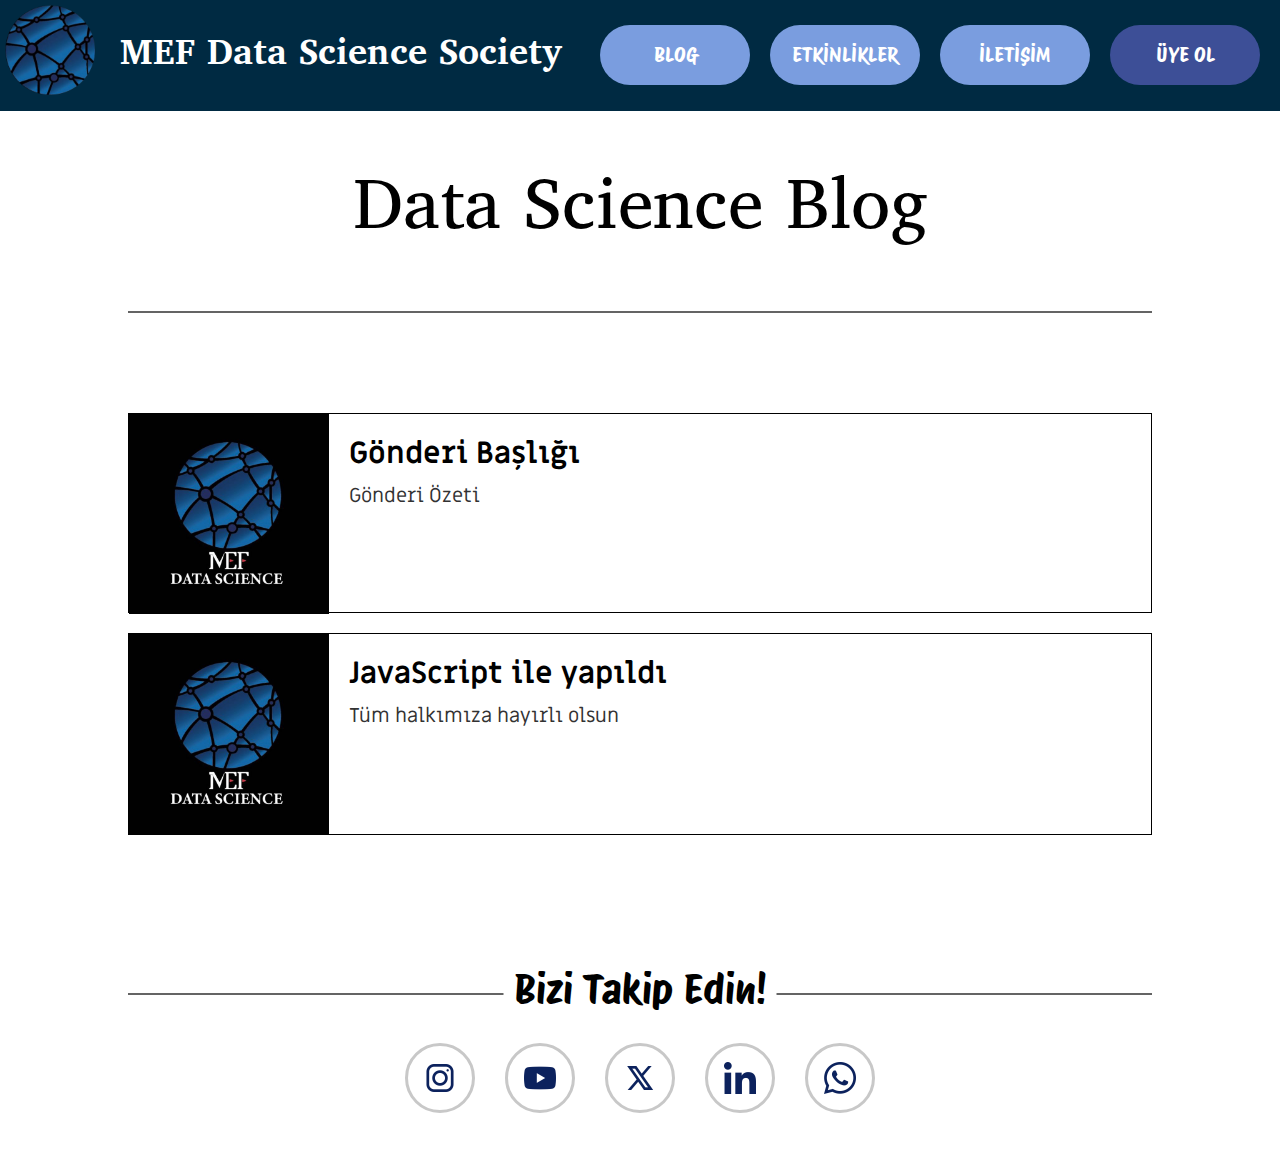
==== html/blog.html @ 4f4559d5 "Updated project setup" ====
<!DOCTYPE html>
<html>
  <head>
    <meta charset="UTF-8" />
    <meta name="viewport" content="width=device-width, initial-scale=1.0" />
    <title>MEF Data Science Society</title>
    <link rel="icon" type="image/x-icon" href="/images/favicon.ico" />

    <link rel="preconnect" href="https://fonts.googleapis.com" />
    <link rel="preconnect" href="https://fonts.gstatic.com" crossorigin />
    <link
      href="https://fonts.googleapis.com/css2?family=Annapurna+SIL:wght@400;700&family=Protest+Riot&family=Miriam+Libre:wght@700&display=swap"
      rel="stylesheet"
    />
    <link rel="stylesheet" href="/css/commonStyles.css" />
    <link rel="stylesheet" href="/css/blogStyle.css" />
  </head>
  <body>
    <header>
      <div id="logo">
        <a href="/index.html">
          <img src="/images/logo.png" />
        </a>
      </div>
      <div id="Title"><h1>MEF Data Science Society</h1></div>
      <nav>
        <div id="placeholder"></div>
        <!--placeholder div element-->
        <section>
          <a href="#"
            ><div class="navLink"><span>BLOG</span></div></a
          >
        </section>
        <section>
          <a href="#"
            ><div class="navLink"><span>ETKİNLİKLER</span></div></a
          >
        </section>
        <section>
          <a href="#"
            ><div class="navLink"><span>İLETİŞİM</span></div></a
          >
        </section>
        <section>
          <a href="#">
            <div class="navLink" id="specialNavLink">
              <span>ÜYE OL</span>
            </div>
          </a>
        </section>
      </nav>
    </header>

    <div id="blogBannerContainer">
      <section id="blogBanner">Data Science Blog</section>
    </div>
    <div class="decoLine" id="deco2"></div>

    <main>
      <section id="blogPosts">
        <div class="blogPost">
          <img src="/images/Logo-full.jpg" />
          <div class="post">
            <h2 class="postTitle">Gönderi Başlığı</h2>
            <p class="summary">Gönderi Özeti</p>
          </div>
        </div>
      </section>
    </main>

    <footer>
      <div class="decoLine"></div>
      <h2 class="sectionTitle">Bizi Takip Edin!</h2>

      <section id="socials">
        <a href="#"
          ><!--URL to instagram-->
          <div class="socialMedia" id="instagram">
            <img
              src="/images/instagramBlue.png"
              alt="instagram"
              width="64"
              height="64"
            />
          </div>
        </a>
        <a href="#">
          <!--URL to youtube-->
          <div class="socialMedia" id="youtube">
            <img
              src="/images/youtubeBlue.png"
              alt="youtube"
              width="64"
              height="64"
            />
          </div>
        </a>
        <a href="#">
          <!--URL to twitter-->
          <div class="socialMedia" id="twitterx">
            <img
              src="/images/twitterxBlue.png"
              alt="twitter"
              width="64"
              height="64"
            />
          </div>
        </a>
        <a href="#">
          <!--URL to linkedin-->
          <div class="socialMedia" id="linkedin">
            <img
              src="/images/linkedinBlue.png"
              alt="linkedin"
              width="64"
              height="64"
            />
          </div>
        </a>
        <a href="#">
          <!--URL to whatsapp-->
          <div class="socialMedia" id="whatsapp">
            <img
              src="/images/whatsappBlue.png"
              alt="whatsapp"
              width="64"
              height="64"
            />
          </div>
        </a>
      </section>
    </footer>

    <script src="/js/blogScript.js"></script>
  </body>
</html>
---- css/commonStyles.css ----
:root {
  --button-border-radius: 30px;
  --button-background-color: rgb(122, 157, 223);
  --button-hover-color: rgb(61, 145, 255);
}

body {
  margin: 0;
  padding: 0;
}

a {
  text-decoration: none;
}

header {
  background-color: rgb(0, 42, 66);
  width: 100%;
  height: fit-content;
  display: grid;
  grid-template-columns: min-content max-content auto;
}

#Title {
  position: relative;
  top: 50%;
  left: 20px;
  transform: translateY(-50%);
  height: fit-content;
  font-family: "Annapurna SIL", serif;
}

header h1 {
  color: white;
  font-size: 40px;
  width: fit-content;
  height: fit-content;
  user-select: none;
}

#logo {
  width: fit-content;
}

#logo img {
  height: 100px;
}

header nav {
  display: grid;
  grid-template-columns: auto repeat(4, min-content);
}

#placeholder {
  /*placeholder*/
  height: 100%;
  grid-column: 1;
}

nav section {
  min-width: 120px;
  width: fit-content;
}

div.navLink {
  width: 150px;
  height: 60px;
  background-color: var(--button-background-color);
  color: white;
  border-radius: var(--button-border-radius);
  margin: 0px 20px 0px 0px;
  position: relative;
  top: 50%;
  transform: translateY(-50%);
  transition: background-color 200ms ease;

  font-family: "Protest Riot", sans-serif;
  font-size: 20px;
  text-align: center;
}

.navLink span {
  display: block;
  width: fit-content;
  height: fit-content;
  position: relative;
  left: 50%;
  top: 50%;
  transform: translateX(-50%) translateY(-50%);
  user-select: none;
}

.navLink:hover {
  background-color: var(--button-hover-color);
}

#specialNavLink {
  background-color: rgb(61, 79, 151);
  color: white;
}

#specialNavLink:hover {
  background-color: rgb(43, 45, 134);
}

/*header <---> main*/

div.decoLine {
  height: 2px;
  background-color: rgb(100, 100, 100);
  width: 80%;
  margin: auto;
  margin-top: 80px;
}

.sectionTitle {
  font-family: "Annapurna SIL", serif;
  font-size: 40px;
  position: relative;
  left: 50%;
  top: -30px;
  transform: translateX(-50%);
  background-color: white;
  padding-left: 10px;
  padding-right: 10px;
  width: fit-content;
  margin: 0px;
  user-select: none;
}
/*main <---> footer*/

footer .sectionTitle {
  font-family: "Protest Riot", sans-serif;
  font-weight: 300;
}

#socials {
  width: fit-content;
  padding-bottom: 40px;
  margin: auto;
  min-width: 500px;
  display: grid;
  grid-template-columns: repeat(5, auto);
  justify-items: center;
}

.socialMedia {
  width: 64px;
  height: 64px;
  background-color: white;
  border-width: 3px;
  border-style: solid;
  border-color: rgb(200, 200, 200);
  transition: background-color 200ms ease-in-out, border-color 200ms ease-in-out;
  border-radius: 35px;
}

.socialMedia:hover {
  background-color: rgb(220, 220, 220);
}

.socialMedia img {
  margin: 0;
  padding: 0;
  position: relative;
  top: 50%;
  left: 50%;
  transform: translateX(-50%) translateY(-50%);
  height: 50%;
  width: 50%;
  user-select: none;
  pointer-events: none;
}
---- css/blogStyle.css ----
#blogBannerContainer {
  height: 200px;
}

a {
  text-decoration: none;
  color: black;
}

#blogBanner {
  position: relative;
  top: 50%;
  left: 50%;
  transform: translateX(-50%) translateY(-50%);
  width: fit-content;
  font-family: "Annapurna SIL", serif;
  font-size: 80px;
}

#sortAndFilter div {
  display: grid;
  grid-template-columns: auto 120px 120px 250px;
}

.sfButton {
  padding: 5px;
  padding-top: 10px;
  padding-bottom: 10px;
  margin: 10px;
}

#deco2 {
  margin-top: 0px;
  margin-bottom: 100px;
}

#blogPosts {
  width: 80%;
  margin: auto;
  min-height: 500px;
  display: grid;
  gap: 20px;
  grid-template-rows: 200px 200px;
  grid-auto-rows: 200px 200px;
}

.blogPost {
  border: 1px solid;
  display: grid;
  grid-template-columns: 200px auto;
}

.blogPost img {
  max-height: 100%;
  max-width: 200px;
}

.post {
  width: calc(100% - 100px);
}

.postTitle {
  font-family: "Miriam Libre", sans-serif;
  font-size: 30px;
  margin: 20px;
  margin-bottom: 0px;
  width: fit-content;
  color: black;
}

.summary {
  font-family: "Miriam Libre", sans-serif;
  font-size: 20px;
  margin: 20px;
  margin-top: 10px;
  color: rgb(50, 50, 50);
}
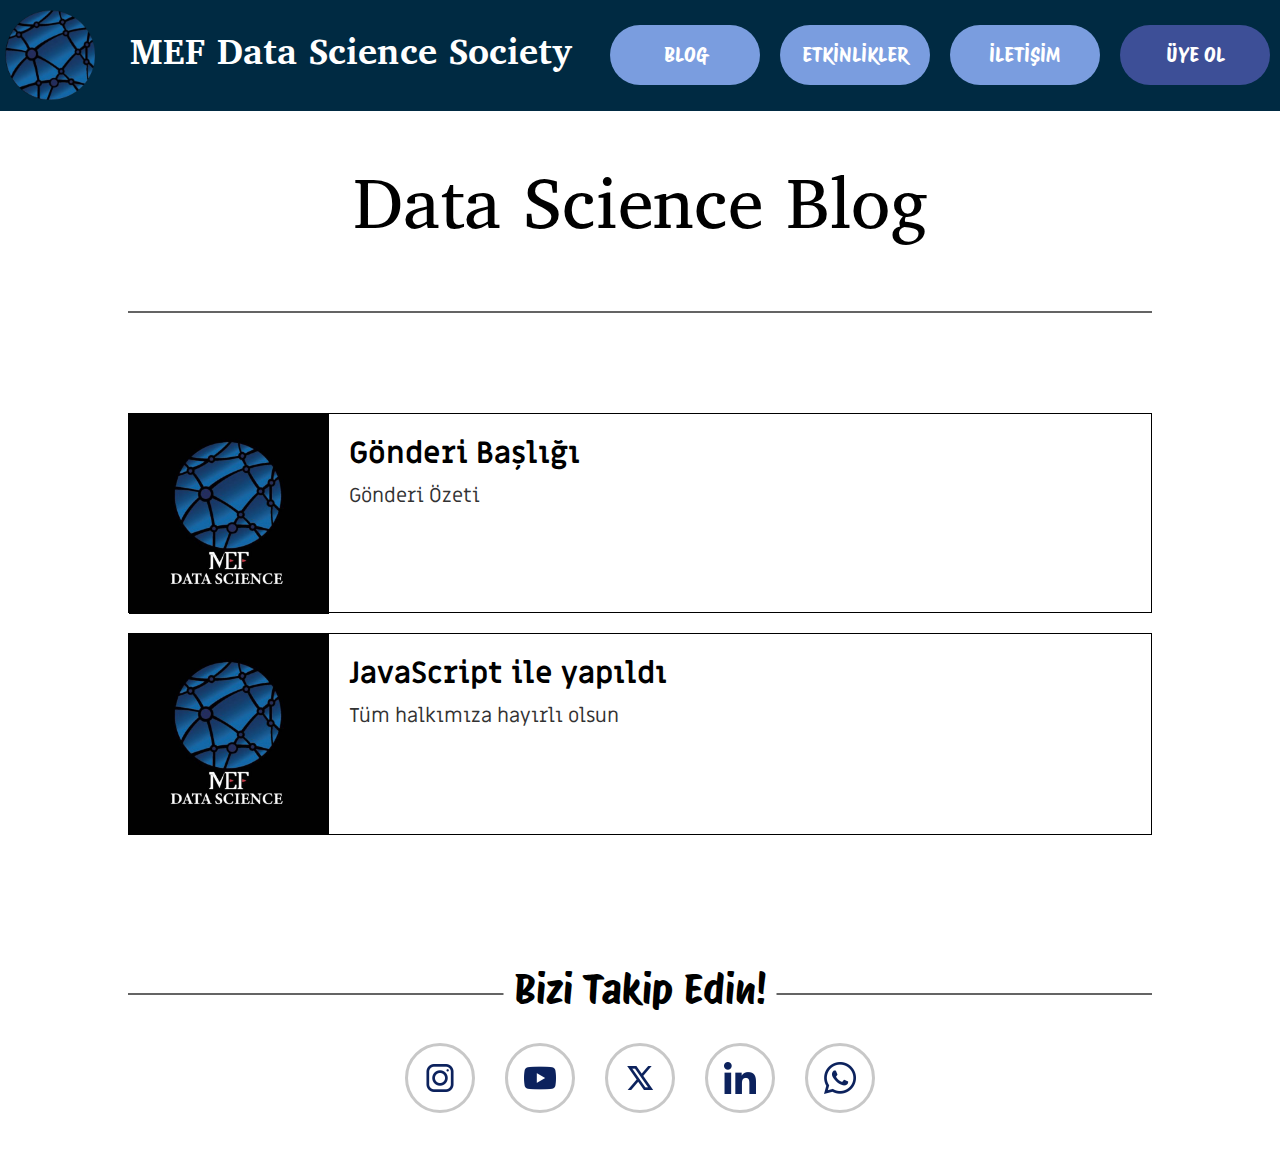
==== commit da2eafad: "Updated navbar to make it responsive" ====
--- a/html/blog.html
+++ b/html/blog.html
@@ -23,9 +23,11 @@
         </a>
       </div>
       <div id="Title"><h1>MEF Data Science Society</h1></div>
+      <button id="navToggle" onclick="navToggle()">
+        <div class="symbolLine"></div>
+        <div class="symbolLine"></div>
+      </button>
       <nav>
-        <div id="placeholder"></div>
-        <!--placeholder div element-->
         <section>
           <a href="#"
             ><div class="navLink"><span>BLOG</span></div></a
@@ -37,7 +39,7 @@
           >
         </section>
         <section>
-          <a href="#"
+          <a href="contact.html"
             ><div class="navLink"><span>İLETİŞİM</span></div></a
           >
         </section>
@@ -131,6 +133,7 @@
       </section>
     </footer>
 
+    <script src="/js/commonScript.js"></script>
     <script src="/js/blogScript.js"></script>
   </body>
 </html>
--- a/css/commonStyles.css
+++ b/css/commonStyles.css
@@ -18,23 +18,30 @@
   width: 100%;
   height: fit-content;
   display: grid;
-  grid-template-columns: min-content max-content auto;
+  grid-template-columns: min-content max-content auto min-content;
+}
+
+header :not(nav) {
+  z-index: 4;
 }
 
 #Title {
   position: relative;
   top: 50%;
-  left: 20px;
+  margin-left: 10px;
+  margin-right: 20px;
   transform: translateY(-50%);
-  height: fit-content;
-  font-family: "Annapurna SIL", serif;
+  grid-column: 2;
+  grid-row: 1;
+  height: fit-content;
 }
 
 header h1 {
   color: white;
-  font-size: 40px;
-  width: fit-content;
-  height: fit-content;
+  width: fit-content;
+  height: fit-content;
+  font-family: "Annapurna SIL", serif;
+  font-size: 30px;
   user-select: none;
 }
 
@@ -43,39 +50,102 @@
 }
 
 #logo img {
-  height: 100px;
+  height: 80px;
+  position: relative;
+  top: 50%;
+  transform: translateY(-50%);
 }
 
 header nav {
-  display: grid;
-  grid-template-columns: auto repeat(4, min-content);
-}
-
-#placeholder {
-  /*placeholder*/
-  height: 100%;
-  grid-column: 1;
-}
-
-nav section {
-  min-width: 120px;
-  width: fit-content;
+  grid-row: 2;
+  grid-column: span 4;
+
+  position: relative;
+  top: 0;
+  left: 0;
+
+  display: flex;
+  flex-direction: column;
+  justify-content: center;
+  align-items: center;
+  transition: opacity 0.3s 0.1s, top 0.4s ease-out;
+}
+
+#navToggle {
+  grid-row: 1;
+  grid-column: 4;
+  margin-right: 10px;
+  width: 60px;
+  height: 60px;
+  position: relative;
+  top: 50%;
+  transform: translateY(-50%);
+  border: 3px solid white;
+  border-radius: 15%;
+  background-color: transparent;
+  transition: background-color 0.3s;
+}
+
+#navToggle:hover {
+  background-color: rgba(0, 0, 0, 0.3);
+}
+
+#navToggle:active {
+  background-color: rgba(0, 0, 0, 0.5);
+}
+
+div.symbolLine {
+  position: relative;
+  margin: auto;
+  width: 36px;
+  height: 3px;
+  background-color: white;
+  transition: transform 0.3s;
+  transform-origin: center;
+}
+
+.symbolLine:nth-child(odd) {
+  top: -5px;
+}
+
+.symbolLine:nth-child(even) {
+  top: 5px;
+}
+
+.symbolLine.enabled:nth-child(odd).enabled {
+  top: -5px;
+  transform: translateY(6px) rotate(45deg);
+}
+
+.symbolLine.enabled:nth-child(even) {
+  top: 5px;
+  transform: translateY(-6px) rotate(-45deg);
+}
+
+#navToggle.invis {
+  display: none;
+}
+
+#navToggle:not(.invis) + nav:not(.enabled) {
+  transition: none;
+  background-color: transparent;
+  opacity: 0;
+  height: 0;
+  top: -100px;
+  pointer-events: none;
 }
 
 div.navLink {
-  width: 150px;
+  width: 300px;
   height: 60px;
   background-color: var(--button-background-color);
   color: white;
   border-radius: var(--button-border-radius);
-  margin: 0px 20px 0px 0px;
-  position: relative;
-  top: 50%;
-  transform: translateY(-50%);
+  margin: 10px;
   transition: background-color 200ms ease;
 
   font-family: "Protest Riot", sans-serif;
-  font-size: 20px;
+  font-size: 15px;
   text-align: center;
 }
 
@@ -171,3 +241,50 @@
   user-select: none;
   pointer-events: none;
 }
+
+@media only screen and (min-width: 900px) and (max-width: 1250px) {
+  header {
+    grid-template-columns: min-content max-content auto min-content;
+  }
+
+  header nav {
+    flex-direction: row;
+    justify-content: flex-end;
+    grid-row: 1;
+    grid-column: 3;
+  }
+  div.navLink {
+    width: 100px;
+    height: 60px;
+  }
+}
+
+@media only screen and (min-width: 1250px) {
+  header {
+    grid-template-columns: min-content max-content auto min-content;
+  }
+
+  #Title {
+    left: 20px;
+  }
+
+  header h1 {
+    font-size: 40px;
+  }
+
+  header nav {
+    flex-direction: row;
+    justify-content: flex-end;
+    grid-row: 1;
+    grid-column: 3;
+  }
+
+  div.navLink {
+    font-size: 20px;
+    width: 150px;
+  }
+
+  #logo img {
+    height: 100px;
+  }
+}
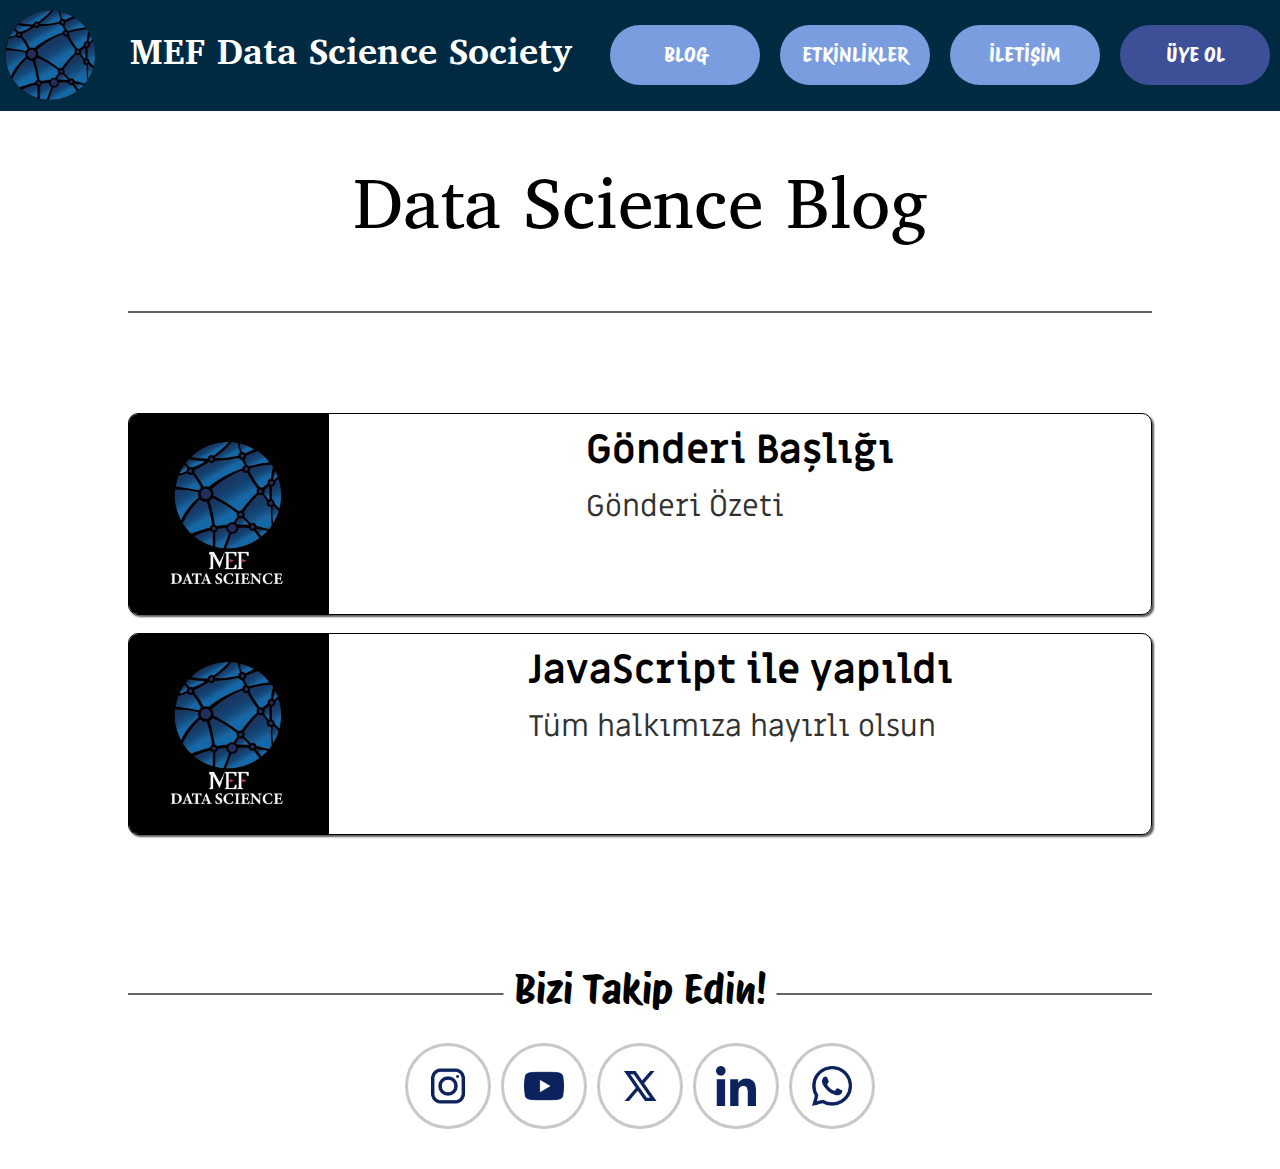
==== commit 923f2176: "fixed css and js references" ====
--- a/html/blog.html
+++ b/html/blog.html
@@ -12,8 +12,8 @@
       href="https://fonts.googleapis.com/css2?family=Annapurna+SIL:wght@400;700&family=Protest+Riot&family=Miriam+Libre:wght@700&display=swap"
       rel="stylesheet"
     />
-    <link rel="stylesheet" href="/css/commonStyles.css" />
-    <link rel="stylesheet" href="/css/blogStyle.css" />
+    <link rel="stylesheet" href="../css/commonStyles.css" />
+    <link rel="stylesheet" href="../css/blogStyle.css" />
   </head>
   <body>
     <header>
@@ -133,7 +133,7 @@
       </section>
     </footer>
 
-    <script src="/js/commonScript.js"></script>
-    <script src="/js/blogScript.js"></script>
+    <script src="../js/commonScript.js"></script>
+    <script src="../js/blogScript.js"></script>
   </body>
 </html>
--- a/css/commonStyles.css
+++ b/css/commonStyles.css
@@ -7,6 +7,7 @@
 body {
   margin: 0;
   padding: 0;
+  background-color: white;
 }
 
 a {
@@ -74,13 +75,13 @@
 #navToggle {
   grid-row: 1;
   grid-column: 4;
-  margin-right: 10px;
   width: 60px;
   height: 60px;
   position: relative;
   top: 50%;
+  right: 25px;
   transform: translateY(-50%);
-  border: 3px solid white;
+  border: none;
   border-radius: 15%;
   background-color: transparent;
   transition: background-color 0.3s;
@@ -136,7 +137,7 @@
 }
 
 div.navLink {
-  width: 300px;
+  width: 200px;
   height: 60px;
   background-color: var(--button-background-color);
   color: white;
@@ -185,10 +186,10 @@
 
 .sectionTitle {
   font-family: "Annapurna SIL", serif;
-  font-size: 40px;
+  font-size: 30px;
   position: relative;
   left: 50%;
-  top: -30px;
+  top: -20px;
   transform: translateX(-50%);
   background-color: white;
   padding-left: 10px;
@@ -208,21 +209,25 @@
   width: fit-content;
   padding-bottom: 40px;
   margin: auto;
-  min-width: 500px;
   display: grid;
   grid-template-columns: repeat(5, auto);
+  gap: 10px;
   justify-items: center;
 }
 
 .socialMedia {
-  width: 64px;
-  height: 64px;
+  max-width: 80px;
+  max-height: 80px;
+  min-width: 40px;
+  min-height: 40px;
+  width: 10vw;
+  height: 10vw;
   background-color: white;
   border-width: 3px;
   border-style: solid;
   border-color: rgb(200, 200, 200);
   transition: background-color 200ms ease-in-out, border-color 200ms ease-in-out;
-  border-radius: 35px;
+  border-radius: 50%;
 }
 
 .socialMedia:hover {
@@ -242,17 +247,42 @@
   pointer-events: none;
 }
 
-@media only screen and (min-width: 900px) and (max-width: 1250px) {
-  header {
-    grid-template-columns: min-content max-content auto min-content;
-  }
-
+/*rules for small screens on top*/
+
+@media only screen and (max-width: 530px) {
+  #Title {
+    width: min-content;
+  }
+}
+
+@media only screen and (min-width: 786px) {
   header nav {
     flex-direction: row;
+  }
+}
+
+@media only screen and (min-width: 786px) and (max-width: 920px) {
+  div.navLink {
+    width: 150px;
+  }
+}
+
+@media only screen and (min-width: 920px) {
+  .sectionTitle {
+    font-size: 40px;
+    top: -30px;
+  }
+  header nav {
     justify-content: flex-end;
     grid-row: 1;
     grid-column: 3;
   }
+}
+
+@media only screen and (min-width: 920px) and (max-width: 1250px) {
+  header {
+    grid-template-columns: min-content max-content auto min-content;
+  }
   div.navLink {
     width: 100px;
     height: 60px;
@@ -273,10 +303,7 @@
   }
 
   header nav {
-    flex-direction: row;
     justify-content: flex-end;
-    grid-row: 1;
-    grid-column: 3;
   }
 
   div.navLink {
--- a/css/blogStyle.css
+++ b/css/blogStyle.css
@@ -13,20 +13,9 @@
   left: 50%;
   transform: translateX(-50%) translateY(-50%);
   width: fit-content;
+  height: max-content;
   font-family: "Annapurna SIL", serif;
-  font-size: 80px;
-}
-
-#sortAndFilter div {
-  display: grid;
-  grid-template-columns: auto 120px 120px 250px;
-}
-
-.sfButton {
-  padding: 5px;
-  padding-top: 10px;
-  padding-bottom: 10px;
-  margin: 10px;
+  font-size: 30px;
 }
 
 #deco2 {
@@ -35,7 +24,8 @@
 }
 
 #blogPosts {
-  width: 80%;
+  width: 90%;
+  max-width: 1250px;
   margin: auto;
   min-height: 500px;
   display: grid;
@@ -45,24 +35,33 @@
 }
 
 .blogPost {
-  border: 1px solid;
+  border: 1px solid black;
+  box-shadow: 2px 2px 2px rgb(90, 90, 90);
+  border-radius: 10px;
+  height: 100%;
+  overflow: hidden;
   display: grid;
-  grid-template-columns: 200px auto;
+  grid-template-columns: auto auto;
 }
 
 .blogPost img {
-  max-height: 100%;
   max-width: 200px;
+  min-width: 80px;
+  width: 20vw;
+  height: auto;
+  position: relative;
+  top: 50%;
+  transform: translateY(-50%);
 }
 
 .post {
-  width: calc(100% - 100px);
+  height: fit-content;
 }
 
 .postTitle {
   font-family: "Miriam Libre", sans-serif;
-  font-size: 30px;
-  margin: 20px;
+  font-size: 25px;
+  margin: 10px;
   margin-bottom: 0px;
   width: fit-content;
   color: black;
@@ -70,8 +69,47 @@
 
 .summary {
   font-family: "Miriam Libre", sans-serif;
-  font-size: 20px;
-  margin: 20px;
-  margin-top: 10px;
+  font-size: 15px;
+  margin: 10px;
   color: rgb(50, 50, 50);
 }
+
+@media only screen and (min-width: 530px) and (max-width: 786px) {
+  #blogBanner {
+    font-size: 50px;
+  }
+}
+
+@media only screen and (min-width: 786px) and (max-width: 920px) {
+  #blogBanner {
+    font-size: 60px;
+  }
+  .postTitle {
+    font-size: 30px;
+  }
+  .summary {
+    font-size: 20px;
+  }
+  #blogPosts {
+    width: 80%;
+  }
+}
+
+@media only screen and (min-width: 920px) {
+  #blogBanner {
+    font-size: 80px;
+  }
+  .blogPost img {
+    max-height: 100%;
+    max-width: 200px;
+  }
+  .postTitle {
+    font-size: 40px;
+  }
+  .summary {
+    font-size: 30px;
+  }
+  #blogPosts {
+    width: 80%;
+  }
+}
